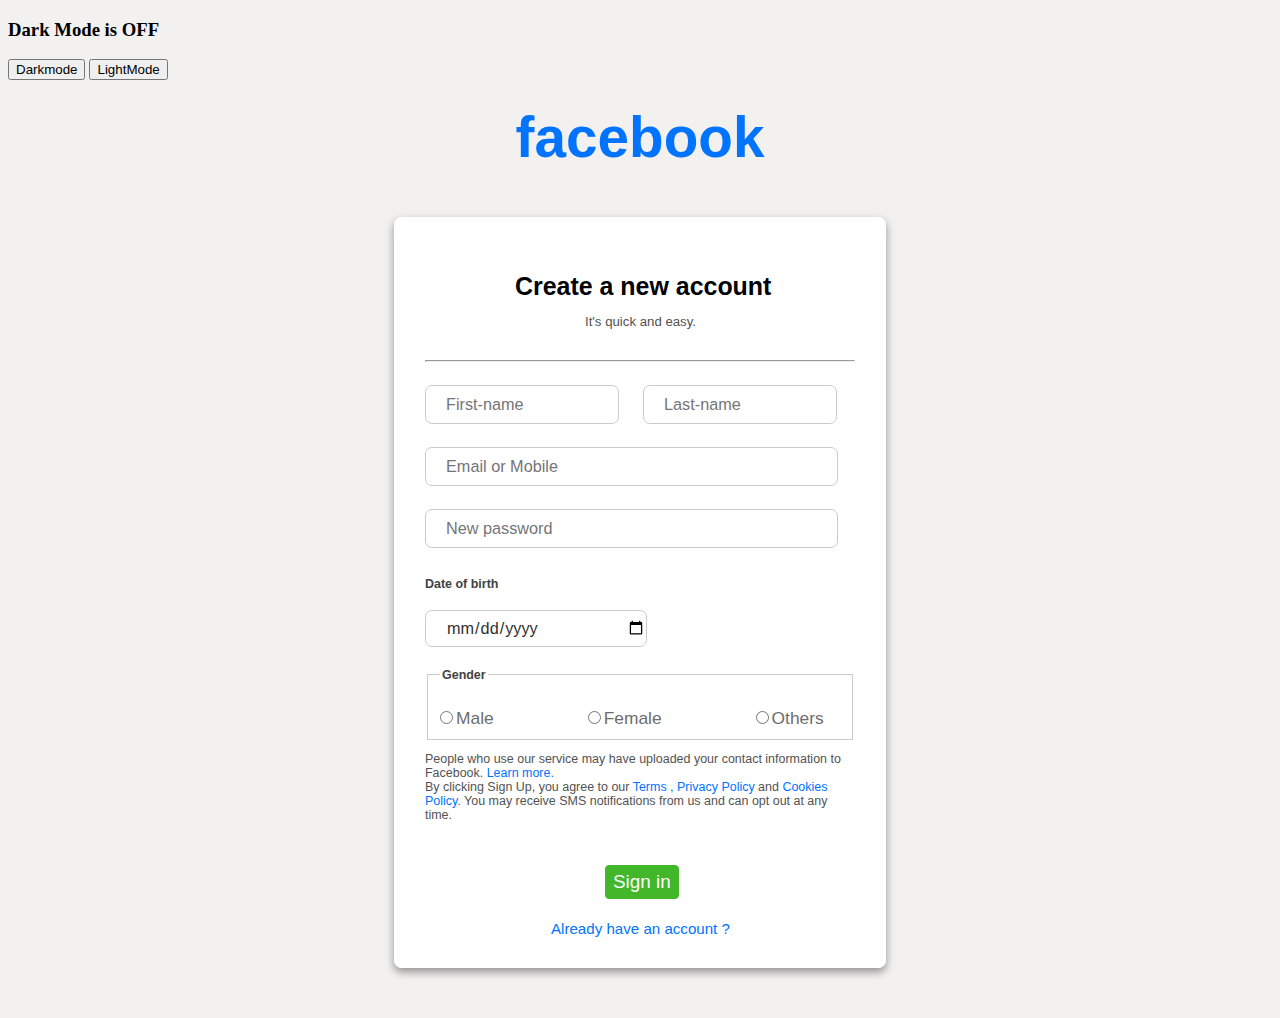
==== create_account.html @ 3303a660 "implemented dark mode" ====
<!DOCTYPE html>
<html lang="en">
  <head>
    <meta charset="UTF-8" />
    <meta name="viewport" content="width=device-width, initial-scale=1.0" />
    <title>Create new account</title>
    <link rel="stylesheet" href="create_account_styles.css" />
  </head>
  <body>
    <div class="page">
      <h3 id="DarkModetext">Dark Mode is OFF</h3>
      <button onclick="darkMode()">Darkmode</button>
      <button onclick="lightMode()">LightMode</button>
      <h2 class="title">facebook</h2>
      <div class="input_block">
        <h4 class="h1">Create a new account</h4>
        <h6 class="h2">It's quick and easy.</h6>
        <hr class="hr1" />
        <div class="name_blocks">
          <input
            type="text"
            name=""
            id=""
            class="inp fname"
            placeholder="First-name"
          />
          <input
            type="text"
            name=""
            id=""
            class="inp lname"
            placeholder="Last-name"
          />
        </div>
        <input
          type="text"
          name=""
          id=""
          class="inp email"
          placeholder="Email or Mobile"
        /><br />
        <input
          type="password"
          name=""
          id=""
          class="inp password"
          placeholder="New password"
        />
        <br />
        <h6 class="h6_date">Date of birth</h6>
        <input type="date" name="" id="" class="inp date" />
        <fieldset>
        <legend>
        <h5 class="Gender">Gender</h5></legend>
        <div class="gender_div">
          <input type="radio" name="gender" class="r_inp male" id="male" /><span
            class="m"
            >Male</span
          >
          <input
            type="radio"
            name="gender"
            class="r_inp female"
            id="female"
          /><span class="f">Female</span>
          <input
            type="radio"
            name="gender"
            class="r_inp others"
            id="others"
          /><span class="o">Others</span></div></fieldset>
          <p class="p1">People who use our service may have uploaded your contact information to Facebook. <span class="sp"> Learn more.</span> <br> By clicking Sign Up, you agree to our <span class="sp"> Terms , Privacy Policy </span>and <span class="sp">Cookies Policy.</span> You may receive SMS notifications from us and can opt out at any time.</p>
        <button class="signin">Sign in</button><br>
        <a href="index.html"><button class="already_have_an_acc">Already have an account ?</button></a>
        </div>

        <script>
          function darkMode() {
              let element = document.body;
              let content = document.getElementById("DarkModetext");
              element.className = "dark-mode";
              content.innerText = "Dark Mode is ON";
          }
          function lightMode() {
              let element = document.body;
              let content = document.getElementById("DarkModetext");
              element.className = "light-mode";
              content.innerText = "Dark Mode is OFF";
          }
      </script>
      
  </body>
  </html>
---- create_account_styles.css ----
body{
    background-color:rgb(243, 240, 240);

}

.title{
    font-size:1.5cm;
    font-family:Arial, Helvetica, sans-serif;
    color:#0073ff;
    margin-top: 25px;
    text-align: center;
}
.input_block{
    width:430px;
    background-color:white;
    margin:auto;
    margin-top:10px;
    padding:0px 30px;
    margin-bottom:50px;
    border:1px solid white;
    border-radius:7px;
    box-shadow: 0 4px 8px 0 rgba(0, 0, 0, 0.4);
}

.h1{
    font-family:'Trebuchet MS', 'Lucida Sans Unicode', 'Lucida Grande', 'Lucida Sans', Arial, sans-serif;
    font-size:.66cm;
    font-weight:900;
    padding-top:20px;
    padding-left:90px;
}

.h2{
    font-family:'Lucida Sans', 'Lucida Sans Regular', 'Lucida Grande', 'Lucida Sans Unicode', Geneva, Verdana, sans-serif;
    font-weight:500;
    font-size:.35cm;
    margin-left:160px;
    margin-top:-20px;
    color:rgb(81, 81, 81);
}

.hr1{
    color:grey;
}

.inp{
    height:35px;
    width:170px;    
    border:1.7px solid rgb(203, 203, 203);
    padding-left:20px;
    font-size:.43cm;
    color:rgb(48, 47, 47);
    font-family:Arial, Helvetica, sans-serif;
    border-radius:7px;
    margin-top:15px;
}

.lname{
    margin-left:20px;
}

.email{
    margin-top:23px;
    width:90.5%;
}
.password{
    margin-top:23px;
    width:90.5%;
}
.h6_date,.Gender{
    font-family:Arial, Helvetica, sans-serif;
    color:rgb(66, 66, 66);
    font-size:.33cm;
}
.date{
    margin-top:-30px;
    width:200px;
}
.r_inp{
    margin-top:-25px;
    margin-left:90px
}
.m,.f,.o{
    font-family:Arial, Helvetica, sans-serif;
    font-size:.46cm;
    color:rgb(110, 109, 109);
}
.male{
    margin-left:0px;
}
fieldset{
   border:1.5px solid rgb(203, 203, 203);
}

.p1{
    font-family:'Gill Sans', 'Gill Sans MT', Calibri, 'Trebuchet MS', sans-serif;
    font-size:.33cm;
    font-weight:400;
    color:rgb(82, 82, 82)
}

.signin{
    padding:5px 7px;
    font-family:Arial, Helvetica, sans-serif;
    font-size:.5cm;
    background-color:#42b72a;
    color:white;
    border:1px solid #42b72a;
    border-radius:4px;
    margin-top:30px;
    margin-left:180px;
    cursor:pointer;
}

.signin:hover{
    background-color:#2f7c20;
}

.already_have_an_acc{
    background-color:transparent;
    border:none;
    color:#0073ff;
    font-family:Arial, Helvetica, sans-serif;
    font-size:.4cm;
    margin-top:20px;
    margin-left:120px;
    padding-bottom:30px;
    cursor:pointer;
}

.already_have_an_acc:hover{
    color:#0c4a96;
}

.sp{
    color:#0073ff;
    cursor:pointer;
}

@media screen and (max-width:810px){
    .page{
        display: flex;
        justify-content: center;
        flex-direction: column;
    }
    .input_block{
        height: fit-content;
    }
}

@media screen and (max-width:513px){
    .title{
        text-align: center;
    }
}

.dark-mode {
    background-color: black;
    color: blue;
}

.light-mode {
    background-color: white;
    color: black;
}
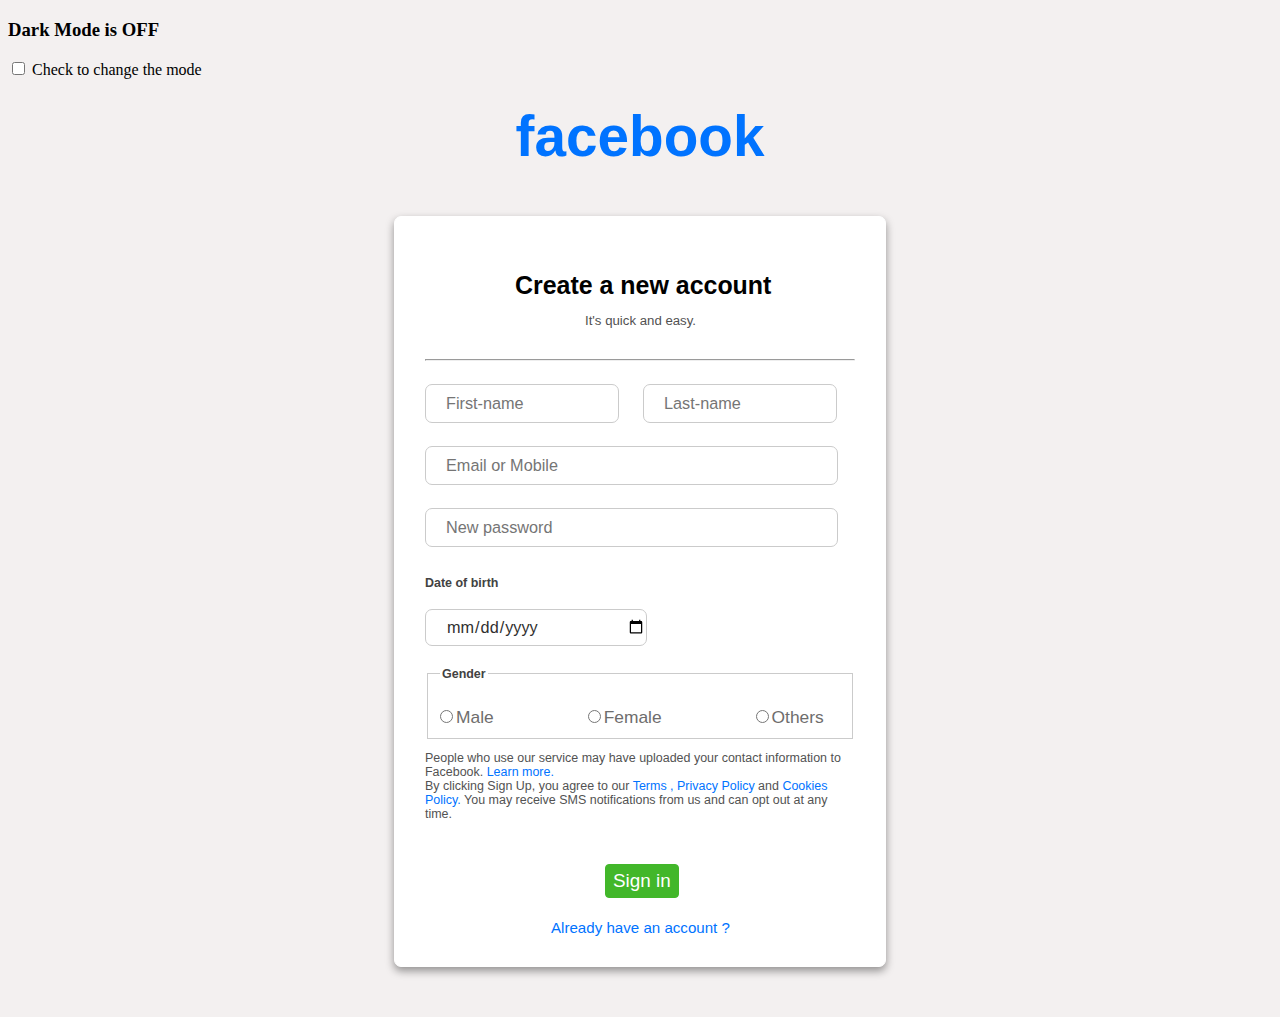
==== commit 066ba012: "Merge pull request #31 from ashfaque-mustaque/main" ====
--- a/create_account.html
+++ b/create_account.html
@@ -9,8 +9,8 @@
   <body>
     <div class="page">
       <h3 id="DarkModetext">Dark Mode is OFF</h3>
-      <button onclick="darkMode()">Darkmode</button>
-      <button onclick="lightMode()">LightMode</button>
+      <input type="checkbox" id="darkModeToggle" class="toggle-switch" />
+      <label for="darkModeToggle" class="toggle-label">Check to change the mode</label>
       <h2 class="title">facebook</h2>
       <div class="input_block">
         <h4 class="h1">Create a new account</h4>
@@ -71,23 +71,44 @@
           /><span class="o">Others</span></div></fieldset>
           <p class="p1">People who use our service may have uploaded your contact information to Facebook. <span class="sp"> Learn more.</span> <br> By clicking Sign Up, you agree to our <span class="sp"> Terms , Privacy Policy </span>and <span class="sp">Cookies Policy.</span> You may receive SMS notifications from us and can opt out at any time.</p>
         <button class="signin">Sign in</button><br>
+
+
         <a href="index.html"><button class="already_have_an_acc">Already have an account ?</button></a>
-        </div>
+      </div>
+
+    </div>
+
+    <script>
+      function darkMode() {
+        let element = document.body;
+        let content = document.getElementById("DarkModetext");
+        element.className = "dark-mode";
+        content.innerText = "Dark Mode is ON";
+      }
+      function lightMode() {
+        let element = document.body;
+        let content = document.getElementById("DarkModetext");
+        element.className = "light-mode";
+        content.innerText = "Dark Mode is OFF";
+      }
+    </script>
+
+</body>
 
         <script>
-          function darkMode() {
-              let element = document.body;
-              let content = document.getElementById("DarkModetext");
-              element.className = "dark-mode";
-              content.innerText = "Dark Mode is ON";
-          }
-          function lightMode() {
-              let element = document.body;
-              let content = document.getElementById("DarkModetext");
-              element.className = "light-mode";
-              content.innerText = "Dark Mode is OFF";
-          }
-      </script>
+          const darkModeToggle = document.getElementById("darkModeToggle");
+          const darkModeText = document.getElementById("DarkModetext");
+      
+          darkModeToggle.addEventListener("change", () => {
+            if (darkModeToggle.checked) {
+              document.body.classList.add("dark-mode");
+              darkModeText.innerText = "Dark Mode is ON";
+            } else {
+              document.body.classList.remove("dark-mode");
+              darkModeText.innerText = "Dark Mode is OFF";
+            }
+          });
+        </script>
       
   </body>
   </html>
